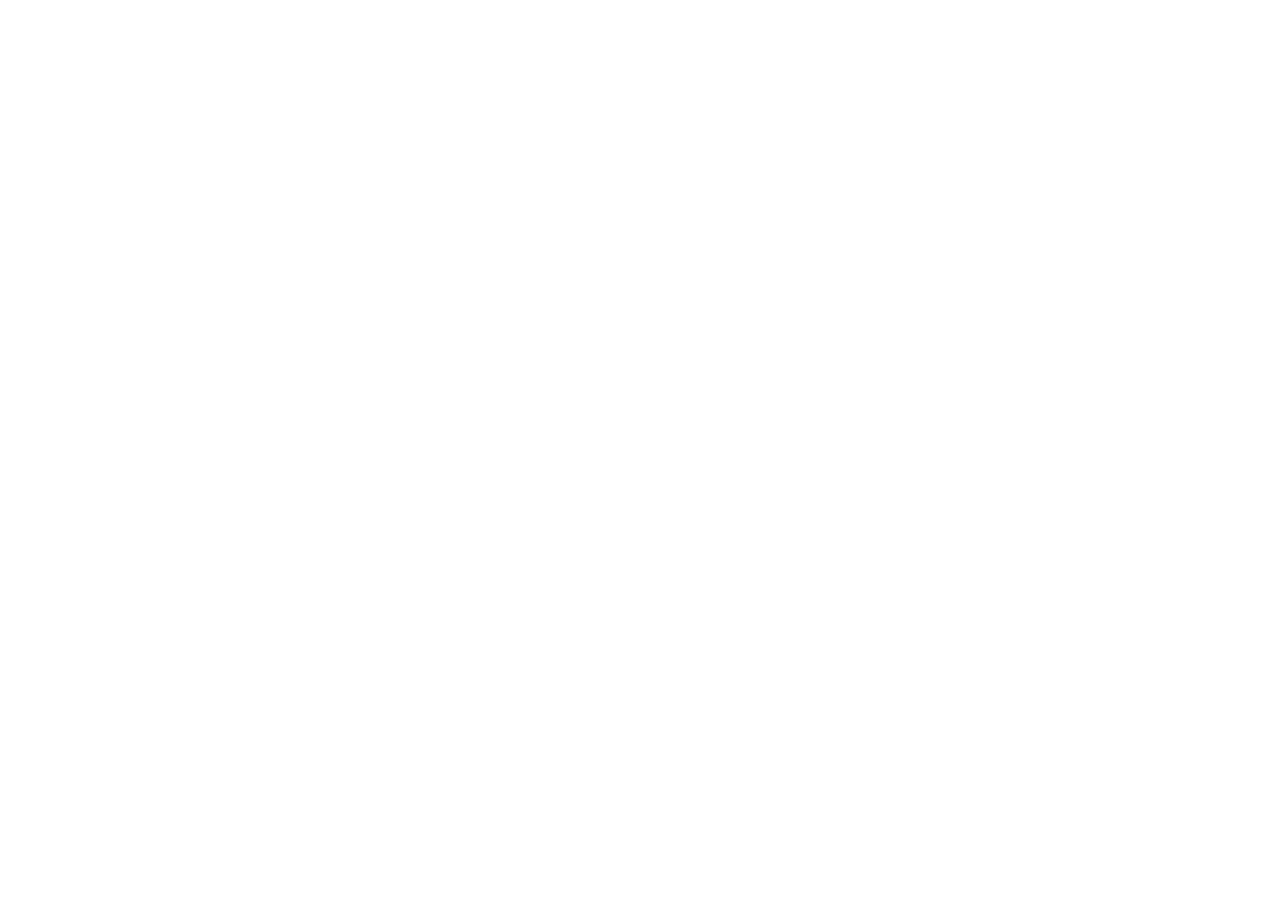
==== index.html @ b4a99bdf "Update 2022-08-18T07:52:28.023Z" ====
<!DOCTYPE html>
<html lang="en">

<head>
  <meta charset="UTF-8">
  <meta name="viewport" content="width=device-width, initial-scale=1.0">
  <meta http-equiv="X-UA-Compatible" content="ie=edge">
  <title>
    首頁
  </title>
  <link rel="preconnect" href="https://fonts.googleapis.com">
  <link rel="preconnect" href="https://fonts.gstatic.com" crossorigin>
  <link href="https://fonts.googleapis.com/css2?family=Lato:wght@400;700&display=swap" rel="stylesheet">
  <link href="https://fonts.googleapis.com/icon?family=Material+Icons" rel="stylesheet">
  <!-- CSS only -->
  <link href="https://cdn.jsdelivr.net/npm/bootstrap@5.2.0/dist/css/bootstrap.min.css" rel="stylesheet"
    integrity="sha384-gH2yIJqKdNHPEq0n4Mqa/HGKIhSkIHeL5AyhkYV8i59U5AR6csBvApHHNl/vI1Bx" crossorigin="anonymous">
  <link rel="stylesheet" href="./assets/style/all.css">
</head>

<body>



  

    <!-- JavaScript Bundle with Popper -->
    <script src="https://cdn.jsdelivr.net/npm/bootstrap@5.2.0/dist/js/bootstrap.bundle.min.js"
      integrity="sha384-A3rJD856KowSb7dwlZdYEkO39Gagi7vIsF0jrRAoQmDKKtQBHUuLZ9AsSv4jD4Xa"
      crossorigin="anonymous"></script>
    <script src="./assets/js/vendors.js"></script>
    <script src="./assets/js/all.js"></script>
</body>

</html>
---- assets/style/all.css ----
/* http://meyerweb.com/eric/tools/css/reset/ 
   v2.0 | 20110126
   License: none (public domain)
*/
html,
body,
div,
span,
applet,
object,
iframe,
h1,
h2,
h3,
h4,
h5,
h6,
p,
blockquote,
pre,
a,
abbr,
acronym,
address,
big,
cite,
code,
del,
dfn,
em,
img,
ins,
kbd,
q,
s,
samp,
small,
strike,
strong,
sub,
sup,
tt,
var,
b,
u,
i,
center,
dl,
dt,
dd,
ol,
ul,
li,
fieldset,
form,
label,
legend,
table,
caption,
tbody,
tfoot,
thead,
tr,
th,
td,
article,
aside,
canvas,
details,
embed,
figure,
figcaption,
footer,
header,
hgroup,
menu,
nav,
output,
ruby,
section,
summary,
time,
mark,
audio,
video {
  margin: 0;
  padding: 0;
  border: 0;
  font-size: 100%;
  font: inherit;
  vertical-align: baseline; }

/* HTML5 display-role reset for older browsers */
article,
aside,
details,
figcaption,
figure,
footer,
header,
hgroup,
menu,
nav,
section {
  display: block; }

body {
  line-height: 1; }

ol,
ul {
  list-style: none; }

blockquote,
q {
  quotes: none; }

blockquote:before,
blockquote:after,
q:before,
q:after {
  content: '';
  content: none; }

table {
  border-collapse: collapse;
  border-spacing: 0; }

*,
*::before,
*::after {
  -webkit-box-sizing: border-box;
          box-sizing: border-box; }

body {
  font-family: 'Lato', -apple-system, BlinkMacSystemFont, 'Segoe UI', 'Microsoft JhengHei', 'Helvetica Neue', Arial, sans-serif;
  line-height: 1.5; }

a {
  text-decoration: none; }

img {
  max-width: 100%;
  height: auto;
  vertical-align: middle; }

/*# sourceMappingURL=all.css.map */
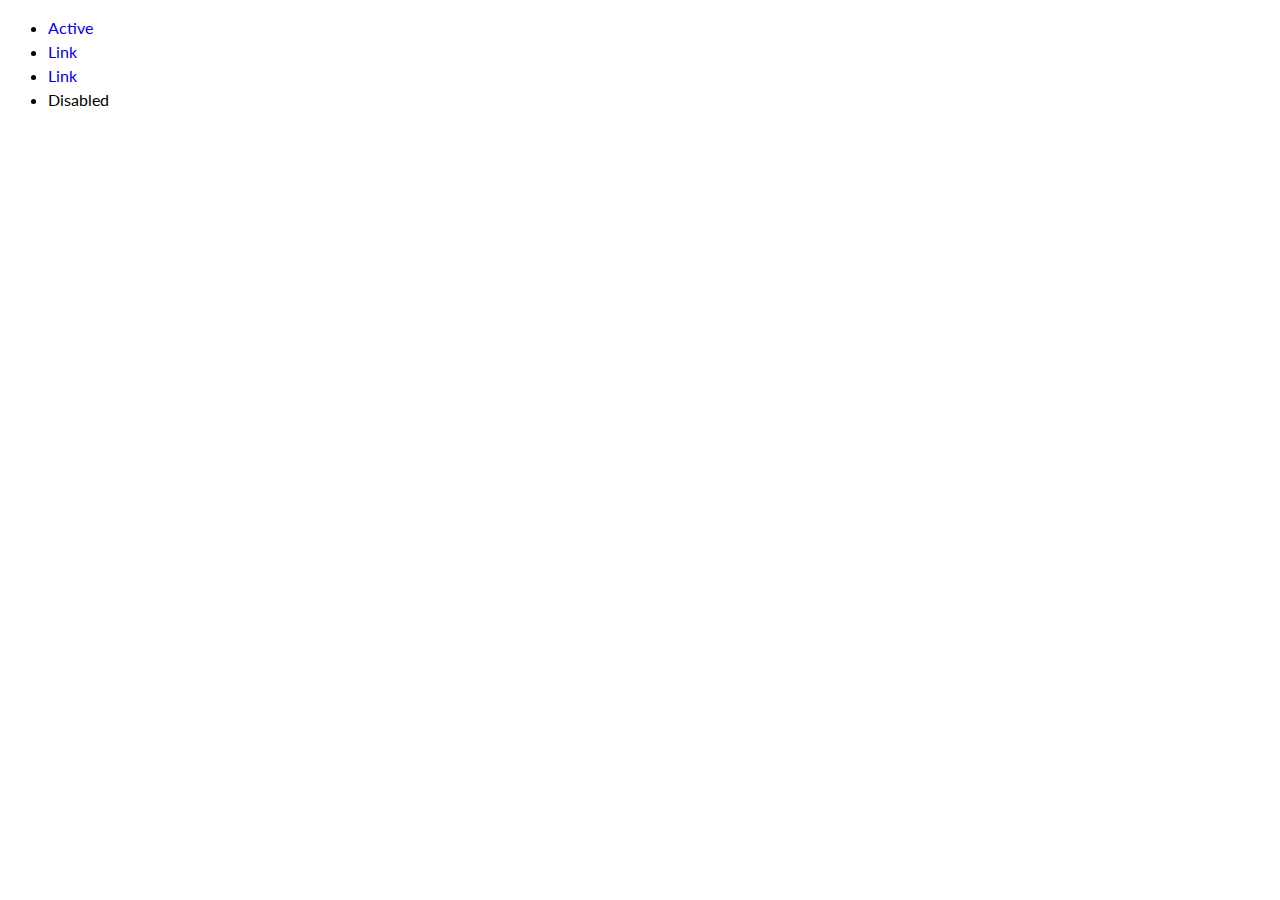
==== commit aa6b4df9: "Update 2022-08-19T17:10:28.093Z" ====
--- a/index.html
+++ b/index.html
@@ -19,9 +19,22 @@
 </head>
 
 <body>
-
-
-
+  <aside>
+    <ul class="nav flex-column bg-light">
+      <li class="nav-item">
+        <a class="nav-link active" aria-current="page" href="#">Active</a>
+      </li>
+      <li class="nav-item">
+        <a class="nav-link" href="#">Link</a>
+      </li>
+      <li class="nav-item">
+        <a class="nav-link" href="#">Link</a>
+      </li>
+      <li class="nav-item">
+        <a class="nav-link disabled">Disabled</a>
+      </li>
+    </ul>
+  </aside>
   
 
     <!-- JavaScript Bundle with Popper -->
--- a/assets/style/all.css
+++ b/assets/style/all.css
@@ -1,137 +1,3 @@
-/* http://meyerweb.com/eric/tools/css/reset/ 
-   v2.0 | 20110126
-   License: none (public domain)
-*/
-html,
-body,
-div,
-span,
-applet,
-object,
-iframe,
-h1,
-h2,
-h3,
-h4,
-h5,
-h6,
-p,
-blockquote,
-pre,
-a,
-abbr,
-acronym,
-address,
-big,
-cite,
-code,
-del,
-dfn,
-em,
-img,
-ins,
-kbd,
-q,
-s,
-samp,
-small,
-strike,
-strong,
-sub,
-sup,
-tt,
-var,
-b,
-u,
-i,
-center,
-dl,
-dt,
-dd,
-ol,
-ul,
-li,
-fieldset,
-form,
-label,
-legend,
-table,
-caption,
-tbody,
-tfoot,
-thead,
-tr,
-th,
-td,
-article,
-aside,
-canvas,
-details,
-embed,
-figure,
-figcaption,
-footer,
-header,
-hgroup,
-menu,
-nav,
-output,
-ruby,
-section,
-summary,
-time,
-mark,
-audio,
-video {
-  margin: 0;
-  padding: 0;
-  border: 0;
-  font-size: 100%;
-  font: inherit;
-  vertical-align: baseline; }
-
-/* HTML5 display-role reset for older browsers */
-article,
-aside,
-details,
-figcaption,
-figure,
-footer,
-header,
-hgroup,
-menu,
-nav,
-section {
-  display: block; }
-
-body {
-  line-height: 1; }
-
-ol,
-ul {
-  list-style: none; }
-
-blockquote,
-q {
-  quotes: none; }
-
-blockquote:before,
-blockquote:after,
-q:before,
-q:after {
-  content: '';
-  content: none; }
-
-table {
-  border-collapse: collapse;
-  border-spacing: 0; }
-
-*,
-*::before,
-*::after {
-  -webkit-box-sizing: border-box;
-          box-sizing: border-box; }
-
 body {
   font-family: 'Lato', -apple-system, BlinkMacSystemFont, 'Segoe UI', 'Microsoft JhengHei', 'Helvetica Neue', Arial, sans-serif;
   line-height: 1.5; }
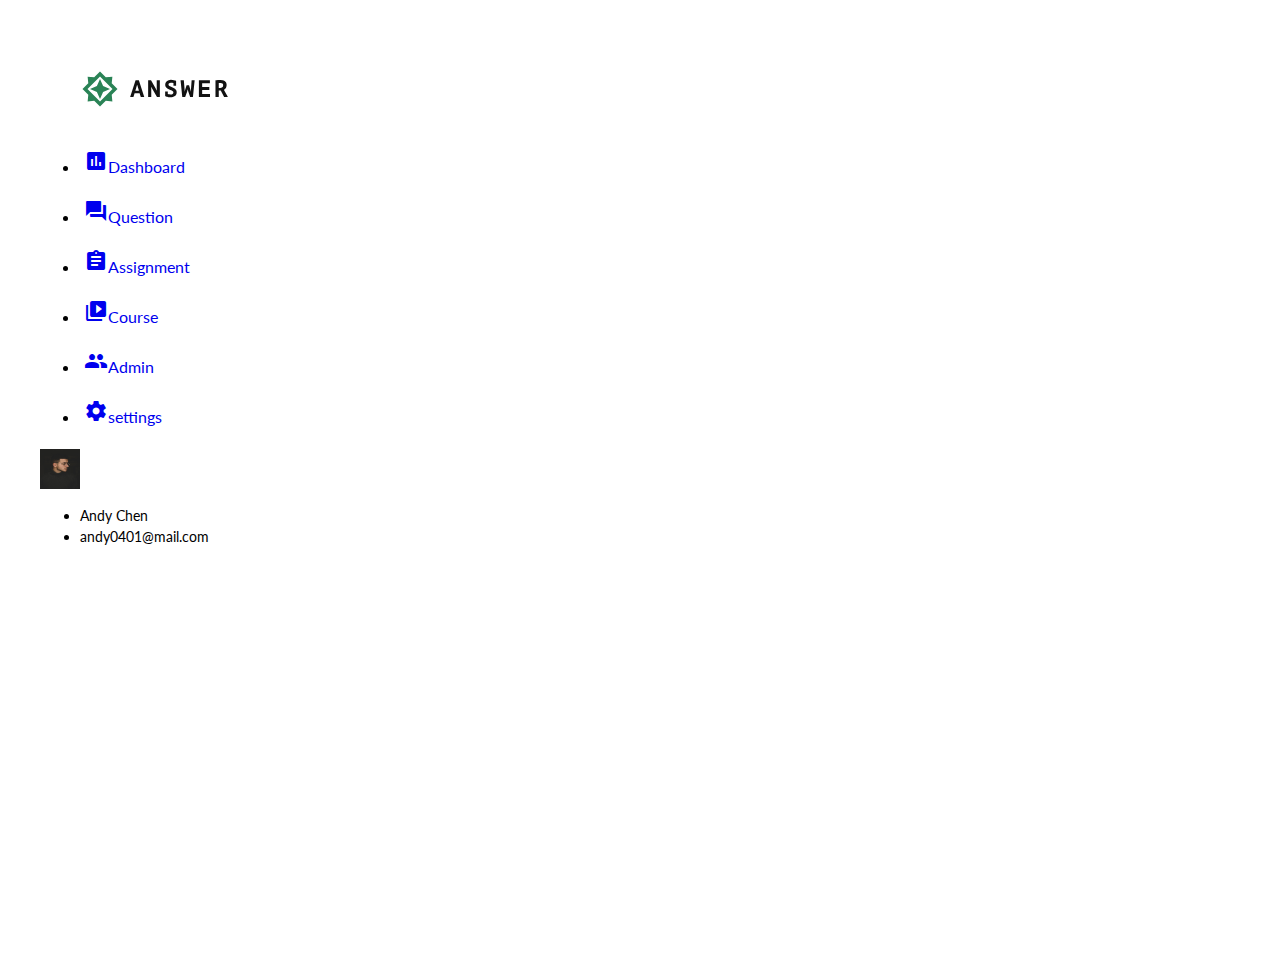
==== commit 78dc6fe9: "Update 2022-08-25T12:02:00.902Z" ====
--- a/index.html
+++ b/index.html
@@ -19,21 +19,48 @@
 </head>
 
 <body>
-  <aside>
-    <ul class="nav flex-column bg-light">
+  <aside class="bg-light aside d-flex justify-content-between flex-column">
+    <ul class="nav flex-column">
+      <h1>ANSWER</h1>
       <li class="nav-item">
-        <a class="nav-link active" aria-current="page" href="#">Active</a>
+        <a class="nav-link active link-dark fw-bold" aria-current="page" href="#"><span
+            class="material-icons align-middle me-3">
+            assessment
+          </span>Dashboard</a>
       </li>
       <li class="nav-item">
-        <a class="nav-link" href="#">Link</a>
+        <a class="nav-link link-dark fw-bold" href="#"><span class="material-icons align-middle me-3">
+            question_answer
+          </span>Question</a>
       </li>
       <li class="nav-item">
-        <a class="nav-link" href="#">Link</a>
+        <a class="nav-link link-dark fw-bold active" href="#"><span class="material-icons align-middle me-3">
+            assignment
+          </span>Assignment</a>
       </li>
       <li class="nav-item">
-        <a class="nav-link disabled">Disabled</a>
+        <a class="nav-link link-dark fw-bold" href="#"><span class="material-icons align-middle me-3">
+            video_library
+          </span>Course</a>
+      </li>
+      <li class="nav-item">
+        <a class="nav-link link-dark fw-bold" href="#"><span class="material-icons align-middle me-3">
+            people
+          </span>Admin</a>
+      </li>
+      <li class="nav-item">
+        <a class="nav-link link-dark fw-bold" href="#"><span class="material-icons align-middle me-3">
+            settings
+          </span>settings</a>
       </li>
     </ul>
+    <div class="user list-unstyled d-flex align-items-center">
+      <div><img class="user-pic rounded-circle me-3" src="./assets/images/andychen.jpeg" alt="使用者頭像"></div>
+      <ul class="list-unstyled mb-0">
+        <li class="fw-bold mb-1">Andy Chen</li>
+        <li class="text-secondary">andy0401@mail.com</li>
+      </ul>
+    </div>
   </aside>
   
 
--- a/assets/style/all.css
+++ b/assets/style/all.css
@@ -10,4 +10,36 @@
   height: auto;
   vertical-align: middle; }
 
+.aside {
+  max-width: 296px;
+  height: 100vh;
+  padding-top: 40px;
+  padding-left: 32px; }
+  .aside h1 {
+    background-image: url(../images/logo-ANSWER.svg);
+    background-repeat: no-repeat;
+    text-indent: 101%;
+    white-space: nowrap;
+    overflow: hidden;
+    margin-bottom: 32px; }
+  .aside .nav-item {
+    margin-bottom: 20px;
+    border-left: 4px solid transparent; }
+    .aside .nav-item:hover {
+      border-left: 4px solid #198754; }
+    .aside .nav-item a:hover {
+      color: #198754 !important; }
+    .aside .nav-item a:focus {
+      color: #198754 !important;
+      border-left: 4px solid #198754; }
+  .aside .user {
+    margin-bottom: 32px; }
+    .aside .user li {
+      font-size: 14px; }
+  .aside .user-pic {
+    width: 40px;
+    height: 40px;
+    position: center center;
+    background-size: cover; }
+
 /*# sourceMappingURL=all.css.map */
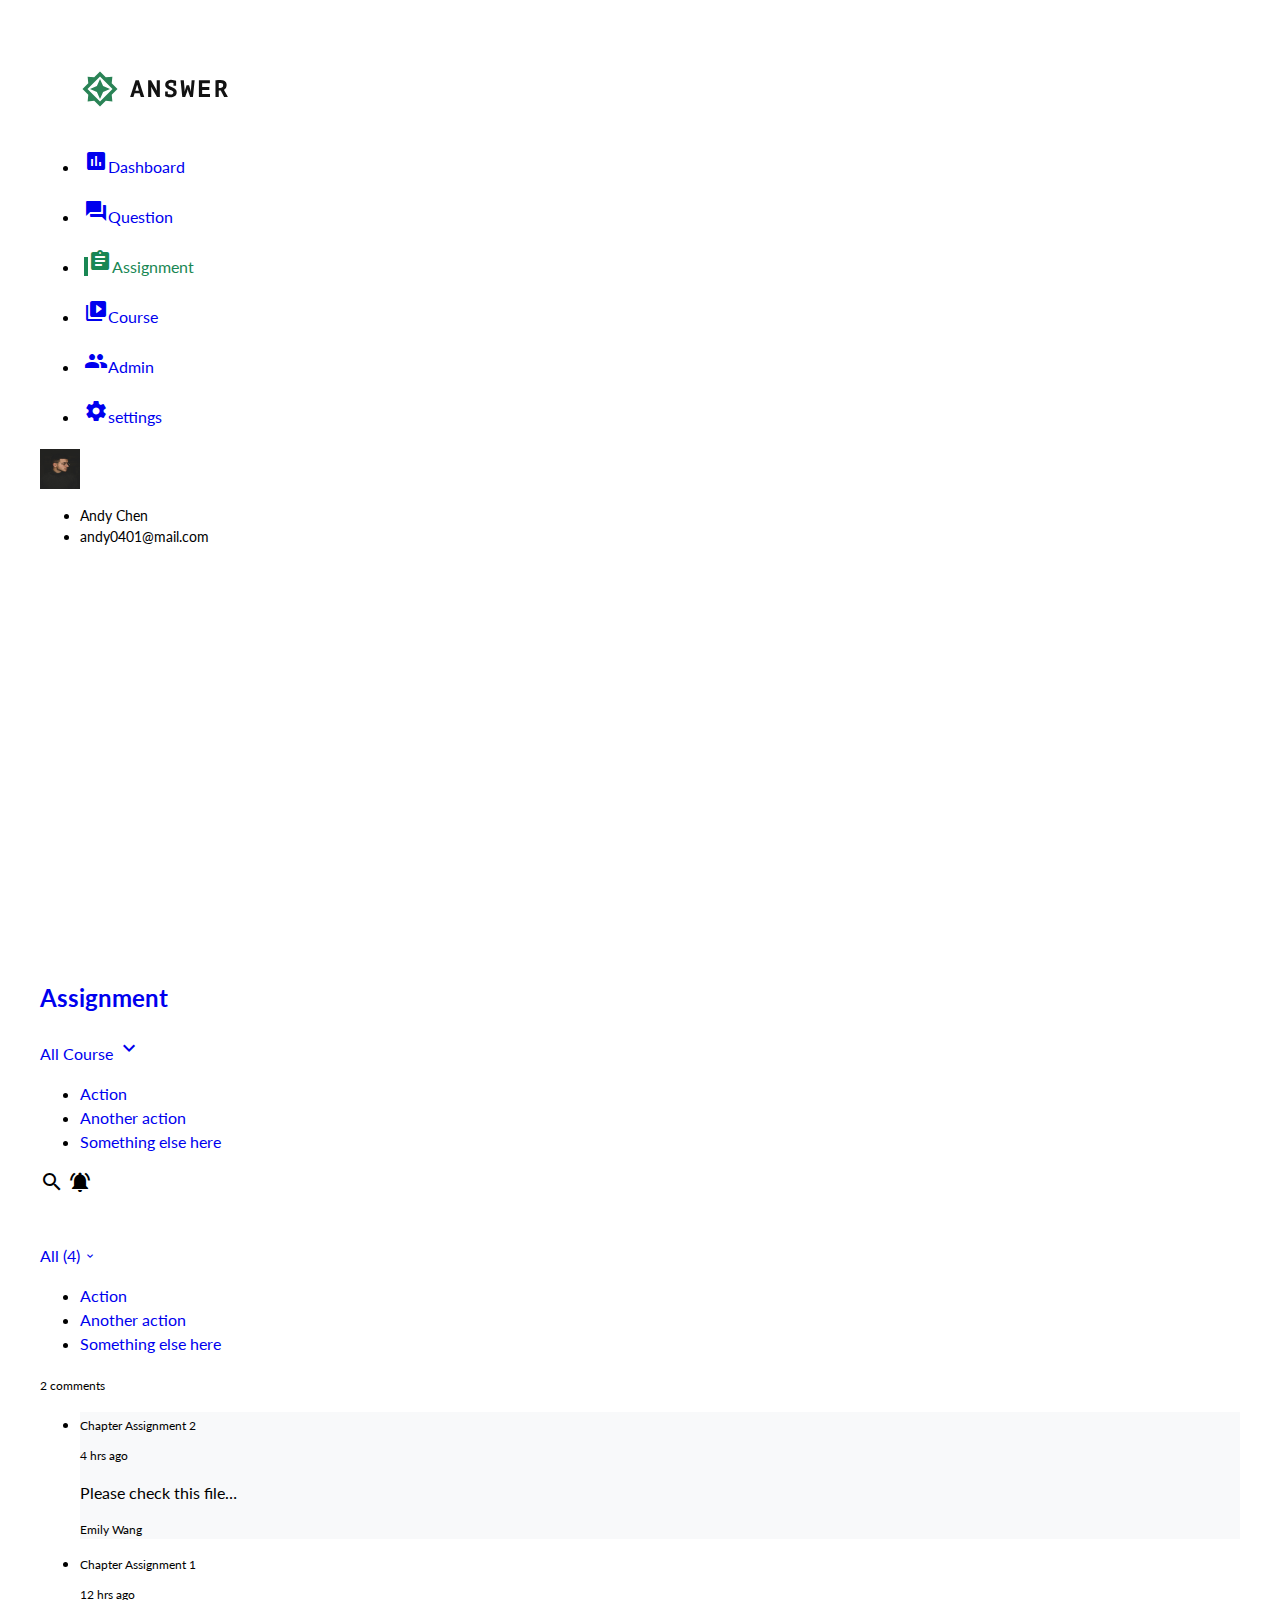
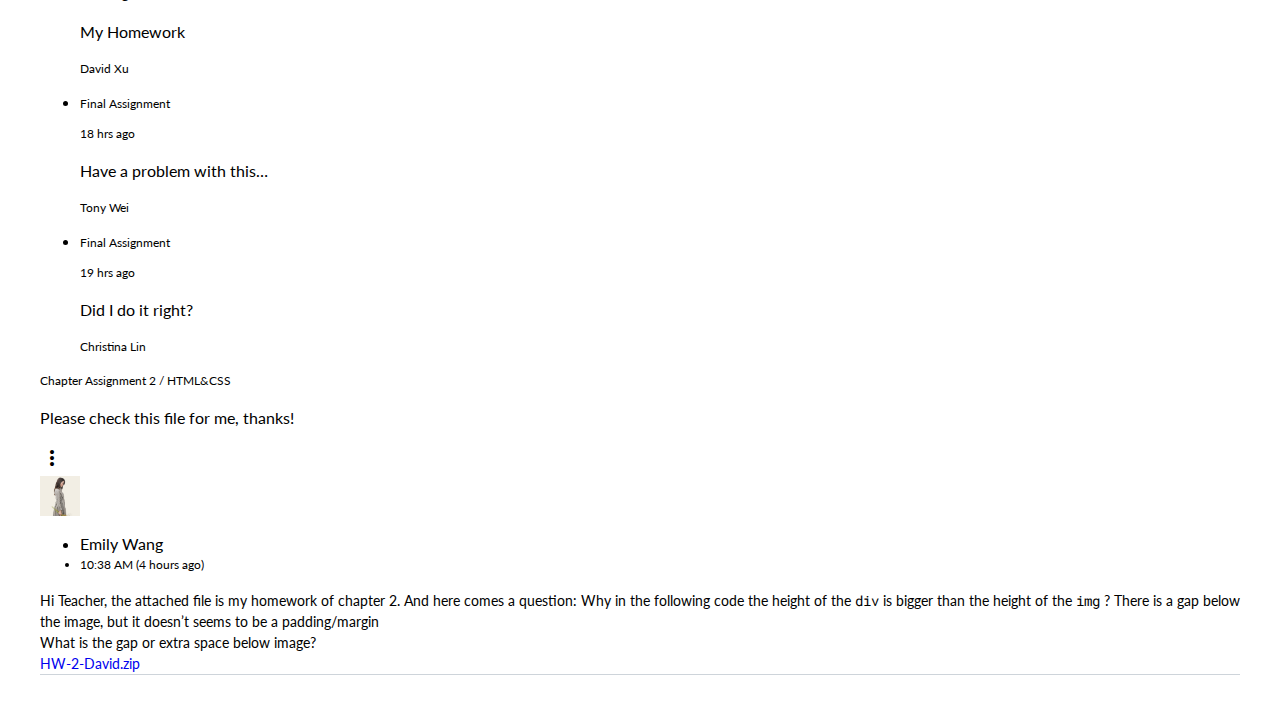
==== commit 96904559: "Update 2022-08-26T10:06:48.381Z" ====
--- a/index.html
+++ b/index.html
@@ -6,11 +6,12 @@
   <meta name="viewport" content="width=device-width, initial-scale=1.0">
   <meta http-equiv="X-UA-Compatible" content="ie=edge">
   <title>
-    首頁
+    Assignment
   </title>
   <link rel="preconnect" href="https://fonts.googleapis.com">
   <link rel="preconnect" href="https://fonts.gstatic.com" crossorigin>
-  <link href="https://fonts.googleapis.com/css2?family=Lato:wght@400;700&display=swap" rel="stylesheet">
+  <link href="https://fonts.googleapis.com/css2?family=Lato:wght@400;700&family=Roboto+Mono&display=swap"
+    rel="stylesheet">
   <link href="https://fonts.googleapis.com/icon?family=Material+Icons" rel="stylesheet">
   <!-- CSS only -->
   <link href="https://cdn.jsdelivr.net/npm/bootstrap@5.2.0/dist/css/bootstrap.min.css" rel="stylesheet"
@@ -19,57 +20,187 @@
 </head>
 
 <body>
-  <aside class="bg-light aside d-flex justify-content-between flex-column">
-    <ul class="nav flex-column">
-      <h1>ANSWER</h1>
-      <li class="nav-item">
-        <a class="nav-link active link-dark fw-bold" aria-current="page" href="#"><span
-            class="material-icons align-middle me-3">
-            assessment
-          </span>Dashboard</a>
-      </li>
-      <li class="nav-item">
-        <a class="nav-link link-dark fw-bold" href="#"><span class="material-icons align-middle me-3">
-            question_answer
-          </span>Question</a>
-      </li>
-      <li class="nav-item">
-        <a class="nav-link link-dark fw-bold active" href="#"><span class="material-icons align-middle me-3">
-            assignment
-          </span>Assignment</a>
-      </li>
-      <li class="nav-item">
-        <a class="nav-link link-dark fw-bold" href="#"><span class="material-icons align-middle me-3">
-            video_library
-          </span>Course</a>
-      </li>
-      <li class="nav-item">
-        <a class="nav-link link-dark fw-bold" href="#"><span class="material-icons align-middle me-3">
-            people
-          </span>Admin</a>
-      </li>
-      <li class="nav-item">
-        <a class="nav-link link-dark fw-bold" href="#"><span class="material-icons align-middle me-3">
-            settings
-          </span>settings</a>
-      </li>
-    </ul>
-    <div class="user list-unstyled d-flex align-items-center">
-      <div><img class="user-pic rounded-circle me-3" src="./assets/images/andychen.jpeg" alt="使用者頭像"></div>
-      <ul class="list-unstyled mb-0">
-        <li class="fw-bold mb-1">Andy Chen</li>
-        <li class="text-secondary">andy0401@mail.com</li>
+  <div class="container d-flex">
+    <aside class="bg-light aside d-flex justify-content-between flex-column">
+      <ul class="nav flex-column">
+        <h1>ANSWER</h1>
+        <li class="nav-item">
+          <a class="nav-link  link-dark fw-bold" aria-current="page" href="#"><span
+              class="material-icons align-middle me-3">
+              assessment
+            </span>Dashboard</a>
+        </li>
+        <li class="nav-item">
+          <a class="nav-link link-dark fw-bold" href="#"><span class="material-icons align-middle me-3">
+              question_answer
+            </span>Question</a>
+        </li>
+        <li class="nav-item active">
+          <a class="nav-link link-dark fw-bold" href="index.html"><span class="material-icons align-middle me-3">
+              assignment
+            </span>Assignment</a>
+        </li>
+        <li class="nav-item">
+          <a class="nav-link link-dark fw-bold" href="#"><span class="material-icons align-middle me-3">
+              video_library
+            </span>Course</a>
+        </li>
+        <li class="nav-item">
+          <a class="nav-link link-dark fw-bold" href="#"><span class="material-icons align-middle me-3">
+              people
+            </span>Admin</a>
+        </li>
+        <li class="nav-item">
+          <a class="nav-link link-dark fw-bold" href="#"><span class="material-icons align-middle me-3">
+              settings
+            </span>settings</a>
+        </li>
       </ul>
+      <div class="user list-unstyled d-flex align-items-center">
+        <div><img class="user-pic rounded-circle me-3" src="./assets/images/andychen.jpeg" alt="使用者頭像"></div>
+        <ul class="list-unstyled mb-0">
+          <li class="fw-bold mb-1">Andy Chen</li>
+          <li class="text-secondary">andy0401@mail.com</li>
+        </ul>
+      </div>
+    </aside>
+    <main class="main">
+      <!-- Assignment表頭 -->
+<nav class="header navbar navbar-expand-lg navbar-light">
+    <div class="container-fluid m-0 p-0">
+        <h2><a class="title fw-bold fs-4 text-dark me-5 " href="index.html">Assignment</a></h2>
+        <div class="collapse navbar-collapse justify-content-between" id="navbarSupportedContent">
+            <div class="dropdown">
+                <a class="link-dark fw-bold" href="#" id="dropdownMenuLink" data-bs-toggle="dropdown"
+                    aria-expanded="false">
+                    All Course
+                    <span class="material-icons text-success ms-2 align-bottom ">
+                        expand_more
+                    </span>
+                </a>
+
+                <ul class="dropdown-menu" aria-labelledby="dropdownMenuLink">
+                    <li><a class="dropdown-item" href="#">Action</a></li>
+                    <li><a class="dropdown-item" href="#">Another action</a></li>
+                    <li><a class="dropdown-item" href="#">Something else here</a></li>
+                </ul>
+            </div>
+            <div class="d-flex">
+                <span class="material-icons me-4">
+                    search
+                </span>
+                <span class="material-icons">
+                    notifications_active
+                </span>
+            </div>
+        </div>
     </div>
-  </aside>
-  
-
-    <!-- JavaScript Bundle with Popper -->
-    <script src="https://cdn.jsdelivr.net/npm/bootstrap@5.2.0/dist/js/bootstrap.bundle.min.js"
-      integrity="sha384-A3rJD856KowSb7dwlZdYEkO39Gagi7vIsF0jrRAoQmDKKtQBHUuLZ9AsSv4jD4Xa"
-      crossorigin="anonymous"></script>
-    <script src="./assets/js/vendors.js"></script>
-    <script src="./assets/js/all.js"></script>
+</nav>
+
+<section>
+    <!-- 左側選單 -->
+    <div class="comment d-flex justify-content-between">
+        <!-- all下拉選單 -->
+        <div class="dropdown">
+            <a class="link-dark fw-bold" href="#" id="dropdownMenuLink" data-bs-toggle="dropdown" aria-expanded="false">
+                All (4)
+                <span class="material-icons text-success ms-2 align-bottom ">
+                    expand_more
+                </span>
+            </a>
+
+            <ul class="dropdown-menu" aria-labelledby="dropdownMenuLink">
+                <li><a class="dropdown-item" href="#">Action</a></li>
+                <li><a class="dropdown-item" href="#">Another action</a></li>
+                <li><a class="dropdown-item" href="#">Something else here</a></li>
+            </ul>
+        </div>
+        <span class="lh-lg text-secondary">2 comments</span>
+    </div>
+    <div class="content d-flex">
+        <ul class="list-group">
+            <li href="#" class="show list-group-item list-group-item-action" aria-current="true">
+                <div class="comment-info text-dark d-flex justify-content-between">
+                    <p class="lh-lg mb-1">Chapter Assignment 2</p>
+                    <p class="lh-lg mb-1">4 hrs ago</p>
+                </div>
+                <div class="comment-title d-flex justify-content-between">
+                    <p class="fw-bold text-dark mb-0">Please check this file…</p>
+                    <p class="lh-lg text-secondary mb-0">Emily Wang</p>
+                </div>
+            </li>
+            <li href="#" class="list-group-item list-group-item-action">
+                <div class="comment-info text-dark d-flex justify-content-between">
+                    <p class="lh-lg mb-1">Chapter Assignment 1</p>
+                    <p class="lh-lg mb-1">12 hrs ago</p>
+                </div>
+                <div class="comment-title d-flex justify-content-between">
+                    <p class="fw-bold text-dark mb-0">My Homework</p>
+                    <p class="lh-lg text-secondary mb-0">David Xu</p>
+                </div>
+            </li>
+            <li href="#" class="list-group-item list-group-item-action">
+                <div class="comment-info text-dark d-flex justify-content-between">
+                    <p class="lh-lg mb-1">Final Assignment</p>
+                    <p class="lh-lg mb-1">18 hrs ago</p>
+                </div>
+                <div class="comment-title d-flex justify-content-between">
+                    <p class="fw-bold text-dark mb-0">Have a problem with this…</p>
+                    <p class="lh-lg text-secondary mb-0">Tony Wei</p>
+                </div>
+            </li>
+            <li href="#" class="list-group-item list-group-item-action">
+                <div class="comment-info text-dark d-flex justify-content-between">
+                    <p class="lh-lg mb-1">Final Assignment</p>
+                    <p class="lh-lg mb-1">19 hrs ago</p>
+                </div>
+                <div class="comment-title d-flex justify-content-between">
+                    <p class="fw-bold text-dark mb-0">Did I do it right?</p>
+                    <p class="lh-lg text-secondary mb-0">Christina Lin</p>
+                </div>
+            </li>
+        </ul>
+        <div class="card">
+            <div class="card-header d-flex justify-content-between align-items-center">
+                <div class="card-header-content">
+                    <p class="text-dark mb-0 lh-lg">Chapter Assignment 2 / HTML&CSS</p>
+                    <p class="fw-bold mb-0">Please check this file for me, thanks!</p>
+                </div>
+                <span class="material-icons">
+                    more_vert
+                </span>
+            </div>
+            <div class="card-body">
+                <div class="message-info d-flex">
+                    <div class="commenter-pic rounded-circle"></div>
+                    <ul class="card-info list-unstyled ms-2">
+                        <li class="commenter fw-bold text-dark">Emily Wang</li>
+                        <li class="comment-time text-secondary lh-lg">10:38 AM (4 hours ago)</li>
+                    </ul>
+                </div>
+                <p class="card-content ms-5 text-dark">
+                    Hi Teacher, the attached file is my homework of chapter 2. And here comes a question: Why in the
+                    following code the height of the <span class="text-success fm-mono">div</span> is bigger than the
+                    height of
+                    the <span class="text-success fm-mono">img</span> ? There is a
+                    gap below the
+                    image, but it doesn’t seems to be a padding/margin <br> What is the gap or extra space below
+                    image?<br>
+                    <a href="#" class="mt-3 mb-3 btn btn-light border" download="HW-2-David.zip">HW-2-David.zip</a>
+                </p>
+            </div>
+        </div>
+    </div>
+</section>
+    </main>
+  </div>
+  <!-- JavaScript Bundle with Popper -->
+  <script src="https://cdn.jsdelivr.net/npm/bootstrap@5.2.0/dist/js/bootstrap.bundle.min.js"
+    integrity="sha384-A3rJD856KowSb7dwlZdYEkO39Gagi7vIsF0jrRAoQmDKKtQBHUuLZ9AsSv4jD4Xa"
+    crossorigin="anonymous"></script>
+  <script src="./assets/js/vendors.js"></script>
+  <script src="./assets/js/jquery-3.6.0.min.js"></script>
+  <script src="./assets/js/all.js"></script>
 </body>
 
 </html>--- a/assets/style/all.css
+++ b/assets/style/all.css
@@ -3,7 +3,7 @@
   line-height: 1.5; }
 
 a {
-  text-decoration: none; }
+  text-decoration: none !important; }
 
 img {
   max-width: 100%;
@@ -11,7 +11,7 @@
   vertical-align: middle; }
 
 .aside {
-  max-width: 296px;
+  min-width: 296px;
   height: 100vh;
   padding-top: 40px;
   padding-left: 32px; }
@@ -29,9 +29,9 @@
       border-left: 4px solid #198754; }
     .aside .nav-item a:hover {
       color: #198754 !important; }
-    .aside .nav-item a:focus {
-      color: #198754 !important;
-      border-left: 4px solid #198754; }
+  .aside .active a {
+    color: #198754 !important;
+    border-left: 4px solid #198754; }
   .aside .user {
     margin-bottom: 32px; }
     .aside .user li {
@@ -42,4 +42,43 @@
     position: center center;
     background-size: cover; }
 
+.main {
+  margin: 32px; }
+
+.header {
+  min-width: 984px;
+  margin-bottom: 44px; }
+  .header .title {
+    line-height: 33px; }
+
+.comment {
+  margin-bottom: 6px; }
+  .comment span {
+    font-size: 12px; }
+
+.content {
+  gap: 16px; }
+  .content .show {
+    background: #f8f9fa; }
+  .content .list-group {
+    min-width: 320px; }
+  .content .comment-info,
+  .content .comment-title p:nth-child(2),
+  .content .card-header p:nth-child(1),
+  .content .comment-time {
+    font-size: 12px; }
+  .content .commenter-pic {
+    display: block;
+    background-image: url(../images/emilywang.jpeg);
+    width: 40px;
+    height: 40px;
+    background-position: center center;
+    background-size: cover; }
+  .content .card-content {
+    font-size: 14px;
+    line-height: 21px;
+    border-bottom: 1px solid #ced4da; }
+    .content .card-content .fm-mono {
+      font-family: 'Roboto Mono', monospace; }
+
 /*# sourceMappingURL=all.css.map */
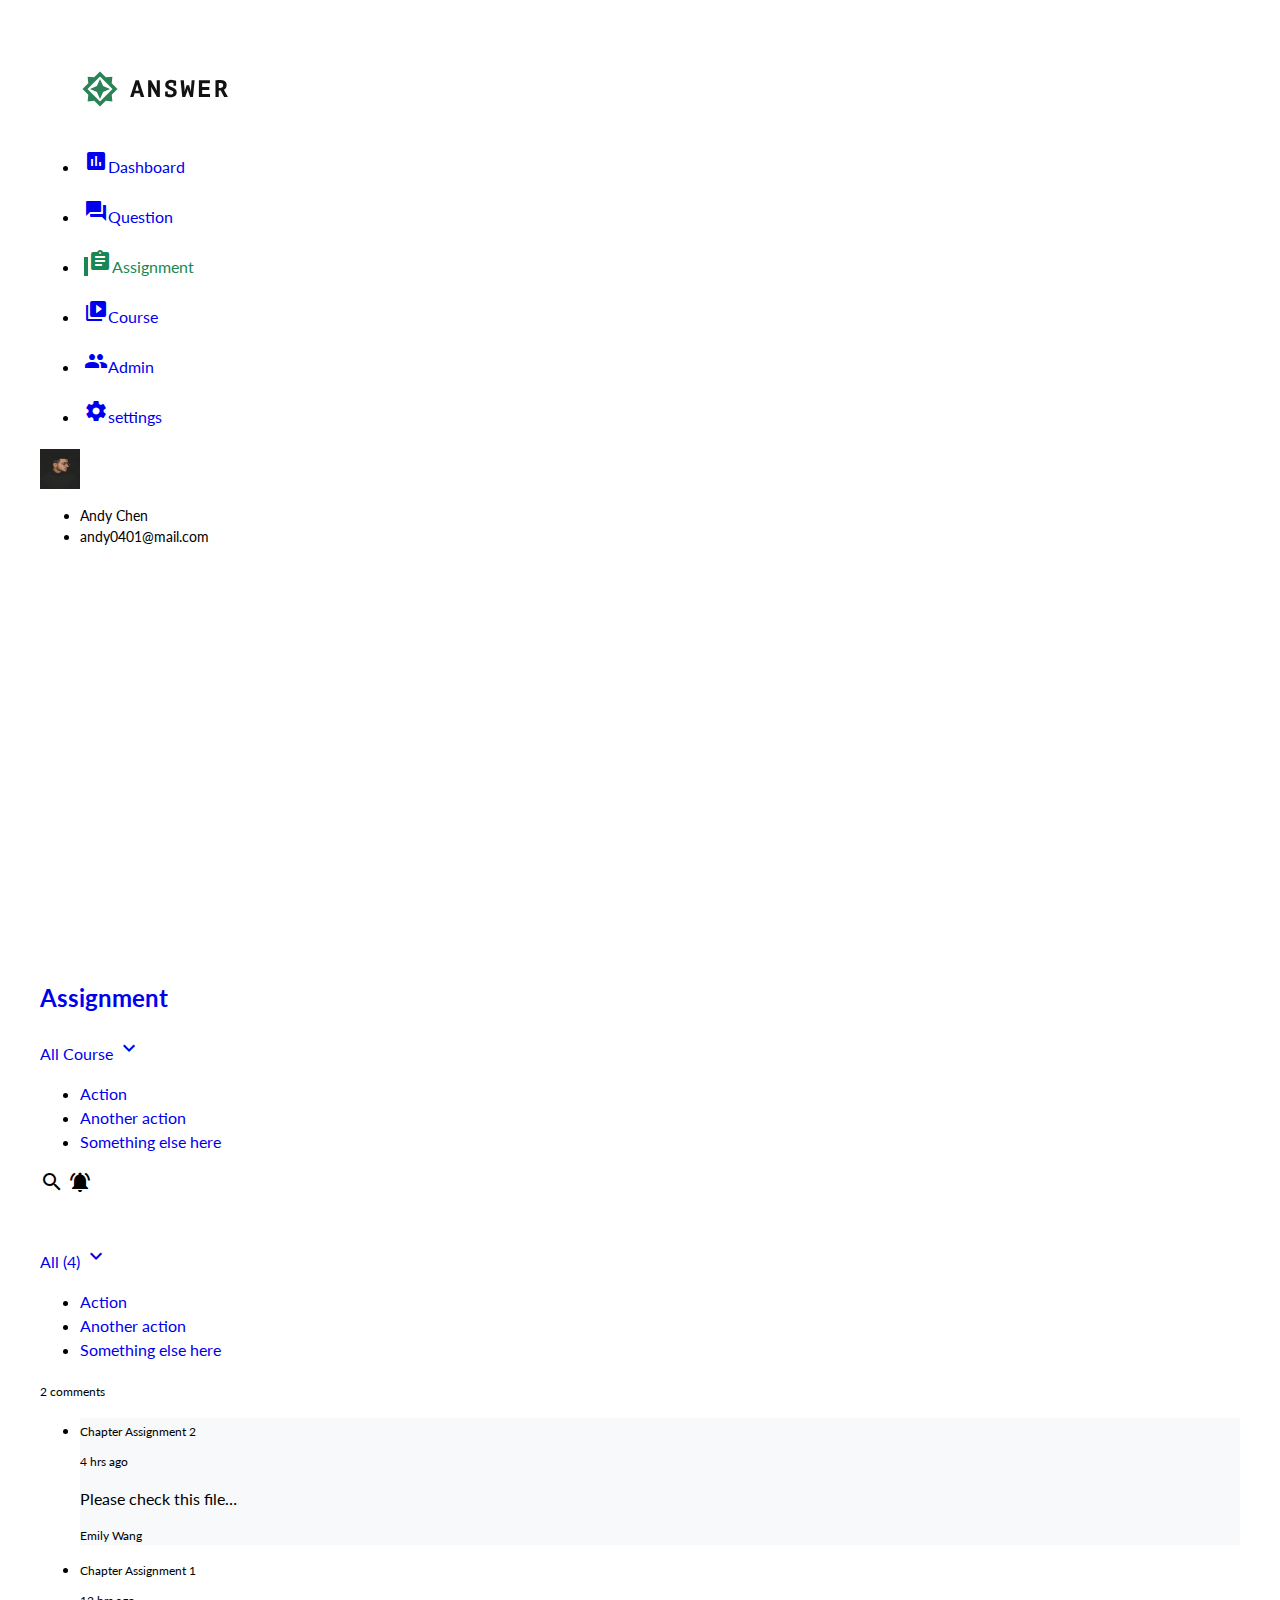
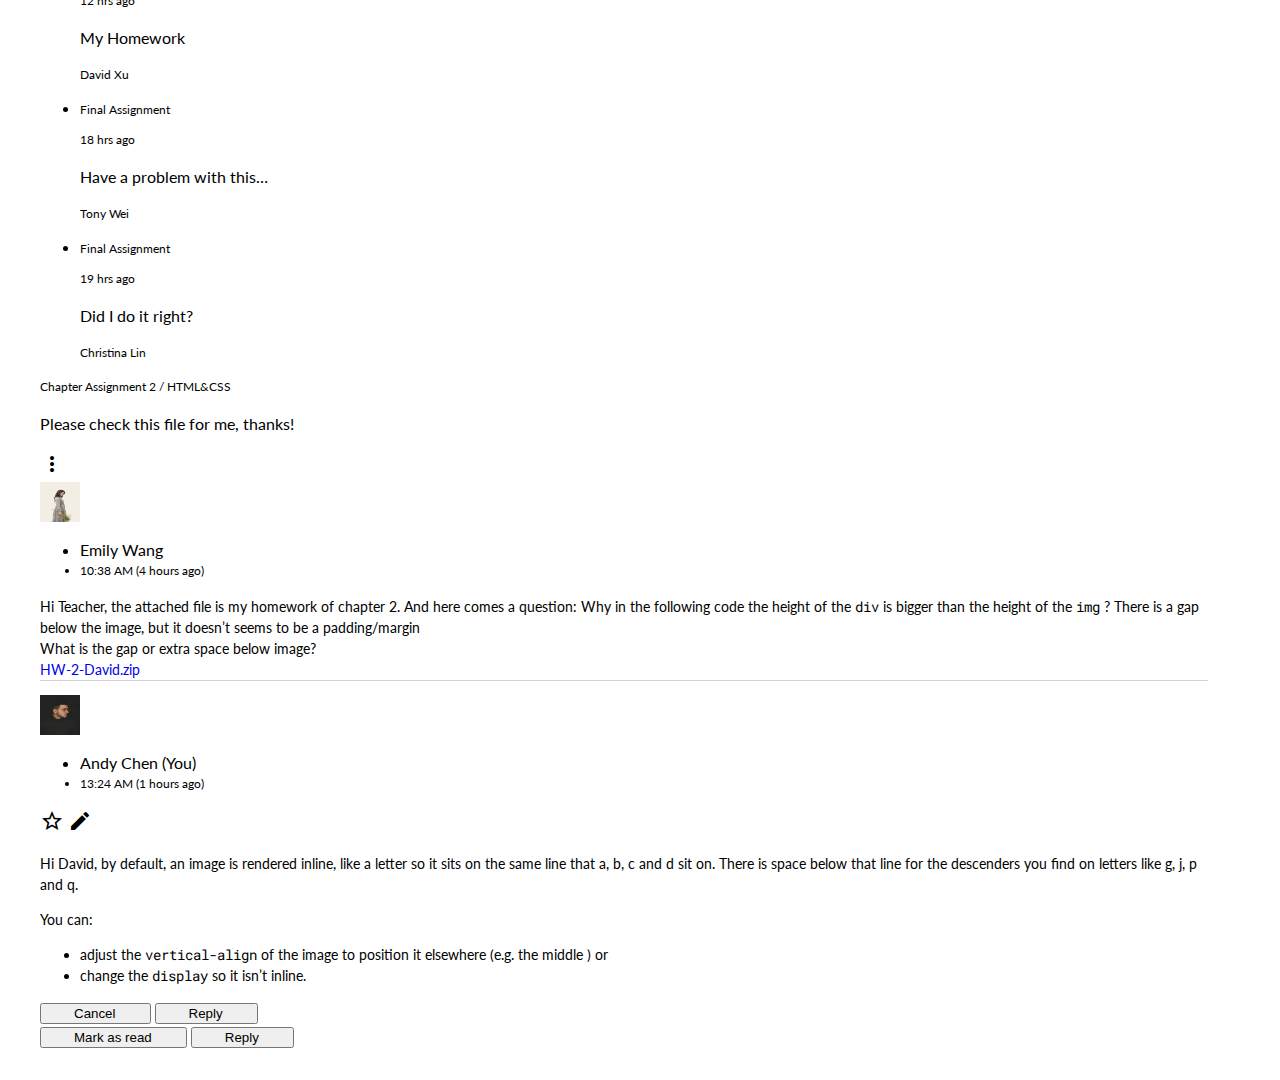
==== commit 0f5ae117: "Update 2022-08-27T11:16:31.304Z" ====
--- a/index.html
+++ b/index.html
@@ -115,55 +115,56 @@
                 <li><a class="dropdown-item" href="#">Something else here</a></li>
             </ul>
         </div>
-        <span class="lh-lg text-secondary">2 comments</span>
+        <span class="lh-lg text-secondary fz-12">2 comments</span>
     </div>
     <div class="content d-flex">
         <ul class="list-group">
-            <li href="#" class="show list-group-item list-group-item-action" aria-current="true">
-                <div class="comment-info text-dark d-flex justify-content-between">
+            <li class="pointer show list-group-item list-group-item-action" aria-current="true">
+                <div class="comment-info fz-12 text-dark d-flex justify-content-between">
                     <p class="lh-lg mb-1">Chapter Assignment 2</p>
                     <p class="lh-lg mb-1">4 hrs ago</p>
                 </div>
                 <div class="comment-title d-flex justify-content-between">
                     <p class="fw-bold text-dark mb-0">Please check this file…</p>
-                    <p class="lh-lg text-secondary mb-0">Emily Wang</p>
-                </div>
-            </li>
-            <li href="#" class="list-group-item list-group-item-action">
-                <div class="comment-info text-dark d-flex justify-content-between">
+                    <p class="lh-lg text-secondary mb-0 fz-12">Emily Wang</p>
+                </div>
+            </li>
+            <li class="pointer list-group-item list-group-item-action">
+                <div class="fz-12 comment-info text-dark d-flex justify-content-between">
                     <p class="lh-lg mb-1">Chapter Assignment 1</p>
                     <p class="lh-lg mb-1">12 hrs ago</p>
                 </div>
                 <div class="comment-title d-flex justify-content-between">
                     <p class="fw-bold text-dark mb-0">My Homework</p>
-                    <p class="lh-lg text-secondary mb-0">David Xu</p>
-                </div>
-            </li>
-            <li href="#" class="list-group-item list-group-item-action">
-                <div class="comment-info text-dark d-flex justify-content-between">
+                    <p class="lh-lg text-secondary mb-0 fz-12">David Xu</p>
+                </div>
+            </li>
+            <li class="pointer list-group-item list-group-item-action">
+                <div class="fz-12 comment-info text-dark d-flex justify-content-between">
                     <p class="lh-lg mb-1">Final Assignment</p>
                     <p class="lh-lg mb-1">18 hrs ago</p>
                 </div>
                 <div class="comment-title d-flex justify-content-between">
                     <p class="fw-bold text-dark mb-0">Have a problem with this…</p>
-                    <p class="lh-lg text-secondary mb-0">Tony Wei</p>
-                </div>
-            </li>
-            <li href="#" class="list-group-item list-group-item-action">
-                <div class="comment-info text-dark d-flex justify-content-between">
+                    <p class="lh-lg text-secondary mb-0 fz-12">Tony Wei</p>
+                </div>
+            </li>
+            <li class="pointer list-group-item list-group-item-action">
+                <div class=" fz-12 comment-info text-dark d-flex justify-content-between">
                     <p class="lh-lg mb-1">Final Assignment</p>
                     <p class="lh-lg mb-1">19 hrs ago</p>
                 </div>
                 <div class="comment-title d-flex justify-content-between">
                     <p class="fw-bold text-dark mb-0">Did I do it right?</p>
-                    <p class="lh-lg text-secondary mb-0">Christina Lin</p>
+                    <p class="lh-lg text-secondary mb-0 fz-12">Christina Lin</p>
                 </div>
             </li>
         </ul>
-        <div class="card">
+        <!-- 卡片區塊 -->
+        <div class="card mb-3">
             <div class="card-header d-flex justify-content-between align-items-center">
                 <div class="card-header-content">
-                    <p class="text-dark mb-0 lh-lg">Chapter Assignment 2 / HTML&CSS</p>
+                    <p class="fz-12 text-dark mb-0 lh-lg">Chapter Assignment 2 / HTML&CSS</p>
                     <p class="fw-bold mb-0">Please check this file for me, thanks!</p>
                 </div>
                 <span class="material-icons">
@@ -172,13 +173,13 @@
             </div>
             <div class="card-body">
                 <div class="message-info d-flex">
-                    <div class="commenter-pic rounded-circle"></div>
+                    <img class="commenter-pic rounded-circle" src="./assets/images/emilywang.jpeg"></img>
                     <ul class="card-info list-unstyled ms-2">
                         <li class="commenter fw-bold text-dark">Emily Wang</li>
-                        <li class="comment-time text-secondary lh-lg">10:38 AM (4 hours ago)</li>
+                        <li class="fz-12 comment-time text-secondary lh-lg">10:38 AM (4 hours ago)</li>
                     </ul>
                 </div>
-                <p class="card-content ms-5 text-dark">
+                <p class="card-content ms-5 text-dark b-bottom me-32">
                     Hi Teacher, the attached file is my homework of chapter 2. And here comes a question: Why in the
                     following code the height of the <span class="text-success fm-mono">div</span> is bigger than the
                     height of
@@ -188,10 +189,59 @@
                     image?<br>
                     <a href="#" class="mt-3 mb-3 btn btn-light border" download="HW-2-David.zip">HW-2-David.zip</a>
                 </p>
+                <div class="reply">
+                    <div class="d-flex justify-content-between">
+                        <div class="message-info d-flex">
+                            <img class="commenter-pic rounded-circle" src="./assets/images/andychen.jpeg"></img>
+                            <ul class="card-info list-unstyled ms-2">
+                                <li class="commenter fw-bold text-dark">Andy Chen (You)</li>
+                                <li class="fz-12 comment-time text-secondary lh-lg">13:24 AM (1 hours ago)</li>
+                            </ul>
+                        </div>
+                        <div class="comment-icon ">
+                            <span class="material-icons me-4">
+                                star_border
+                            </span>
+                            <span class="material-icons">
+                                edit
+                            </span>
+                        </div>
+                    </div>
+                    <div class="card-content ms-5 text-dark me-32">
+                        <p>Hi David, by default, an image is rendered inline, like a letter so it sits on the same line
+                            that
+                            a, b, c and d sit on. There is space below that line for the descenders you find on letters
+                            like
+                            g, j, p and q.</p>
+                        <p>You can:</p>
+                        <ul>
+                            <li>adjust the <span class="fm-mono text-success">vertical-align</span> of the image to
+                                position
+                                it
+                                elsewhere (e.g.
+                                the <span class="fm-mono text-success"></span>middle ) or 　</li>
+                            <li>change the <span class="fm-mono text-success"> display</span> so it isn’t inline.</li>
+                        </ul>
+                    </div>
+                </div>
+            </div>
+            <div class="ckeditor d-none">
+                <div class="editor" id="editor">
+                </div>
+                <div class="ckeditor-btn d-flex justify-content-end mb-3">
+                    <button type="button"
+                        class="btn-cancel btn btn-outline-success me-3 rounded-0 pt-2 pb-2 pe-33 ps-32">Cancel</button>
+                    <button type="button"
+                        class="btn-reply btn btn-success rounded-0 pt-2 pb-2 pe-33 ps-32 me-4">Reply</button>
+                </div>
             </div>
         </div>
-    </div>
 </section>
+<!-- 按鈕區塊 -->
+<div class="assignment-btn d-flex justify-content-end">
+    <button type="button" class="btn btn-outline-success me-3 rounded-0 pt-2 pb-2 pe-33 ps-32">Mark as read</button>
+    <button type="button" class="btn-reply btn btn-success rounded-0 pt-2 pb-2 pe-33 ps-32">Reply</button>
+</div>
     </main>
   </div>
   <!-- JavaScript Bundle with Popper -->
@@ -200,6 +250,7 @@
     crossorigin="anonymous"></script>
   <script src="./assets/js/vendors.js"></script>
   <script src="./assets/js/jquery-3.6.0.min.js"></script>
+  <script src="https://cdn.ckeditor.com/ckeditor5/35.0.1/classic/ckeditor.js"></script>
   <script src="./assets/js/all.js"></script>
 </body>
 
--- a/assets/style/all.css
+++ b/assets/style/all.css
@@ -10,9 +10,27 @@
   height: auto;
   vertical-align: middle; }
 
+.fz-12 {
+  font-size: 12px; }
+
+.b-bottom {
+  border-bottom: 1px solid #ced4da; }
+
+.me-32 {
+  margin-right: 32px; }
+
+.pe-33 {
+  padding-right: 33px; }
+
+.ps-32 {
+  padding-left: 32px; }
+
+.pointer {
+  cursor: pointer; }
+
 .aside {
   min-width: 296px;
-  height: 100vh;
+  min-height: 100vh;
   padding-top: 40px;
   padding-left: 32px; }
   .aside h1 {
@@ -53,8 +71,6 @@
 
 .comment {
   margin-bottom: 6px; }
-  .comment span {
-    font-size: 12px; }
 
 .content {
   gap: 16px; }
@@ -62,23 +78,19 @@
     background: #f8f9fa; }
   .content .list-group {
     min-width: 320px; }
-  .content .comment-info,
-  .content .comment-title p:nth-child(2),
-  .content .card-header p:nth-child(1),
-  .content .comment-time {
-    font-size: 12px; }
   .content .commenter-pic {
     display: block;
-    background-image: url(../images/emilywang.jpeg);
     width: 40px;
-    height: 40px;
-    background-position: center center;
-    background-size: cover; }
+    height: 40px; }
   .content .card-content {
     font-size: 14px;
-    line-height: 21px;
-    border-bottom: 1px solid #ced4da; }
+    line-height: 21px; }
     .content .card-content .fm-mono {
       font-family: 'Roboto Mono', monospace; }
+  .content .ck-content {
+    border-bottom: 0 !important;
+    border-left: 0 !important;
+    border-right: 0 !important;
+    min-height: 263px; }
 
 /*# sourceMappingURL=all.css.map */
